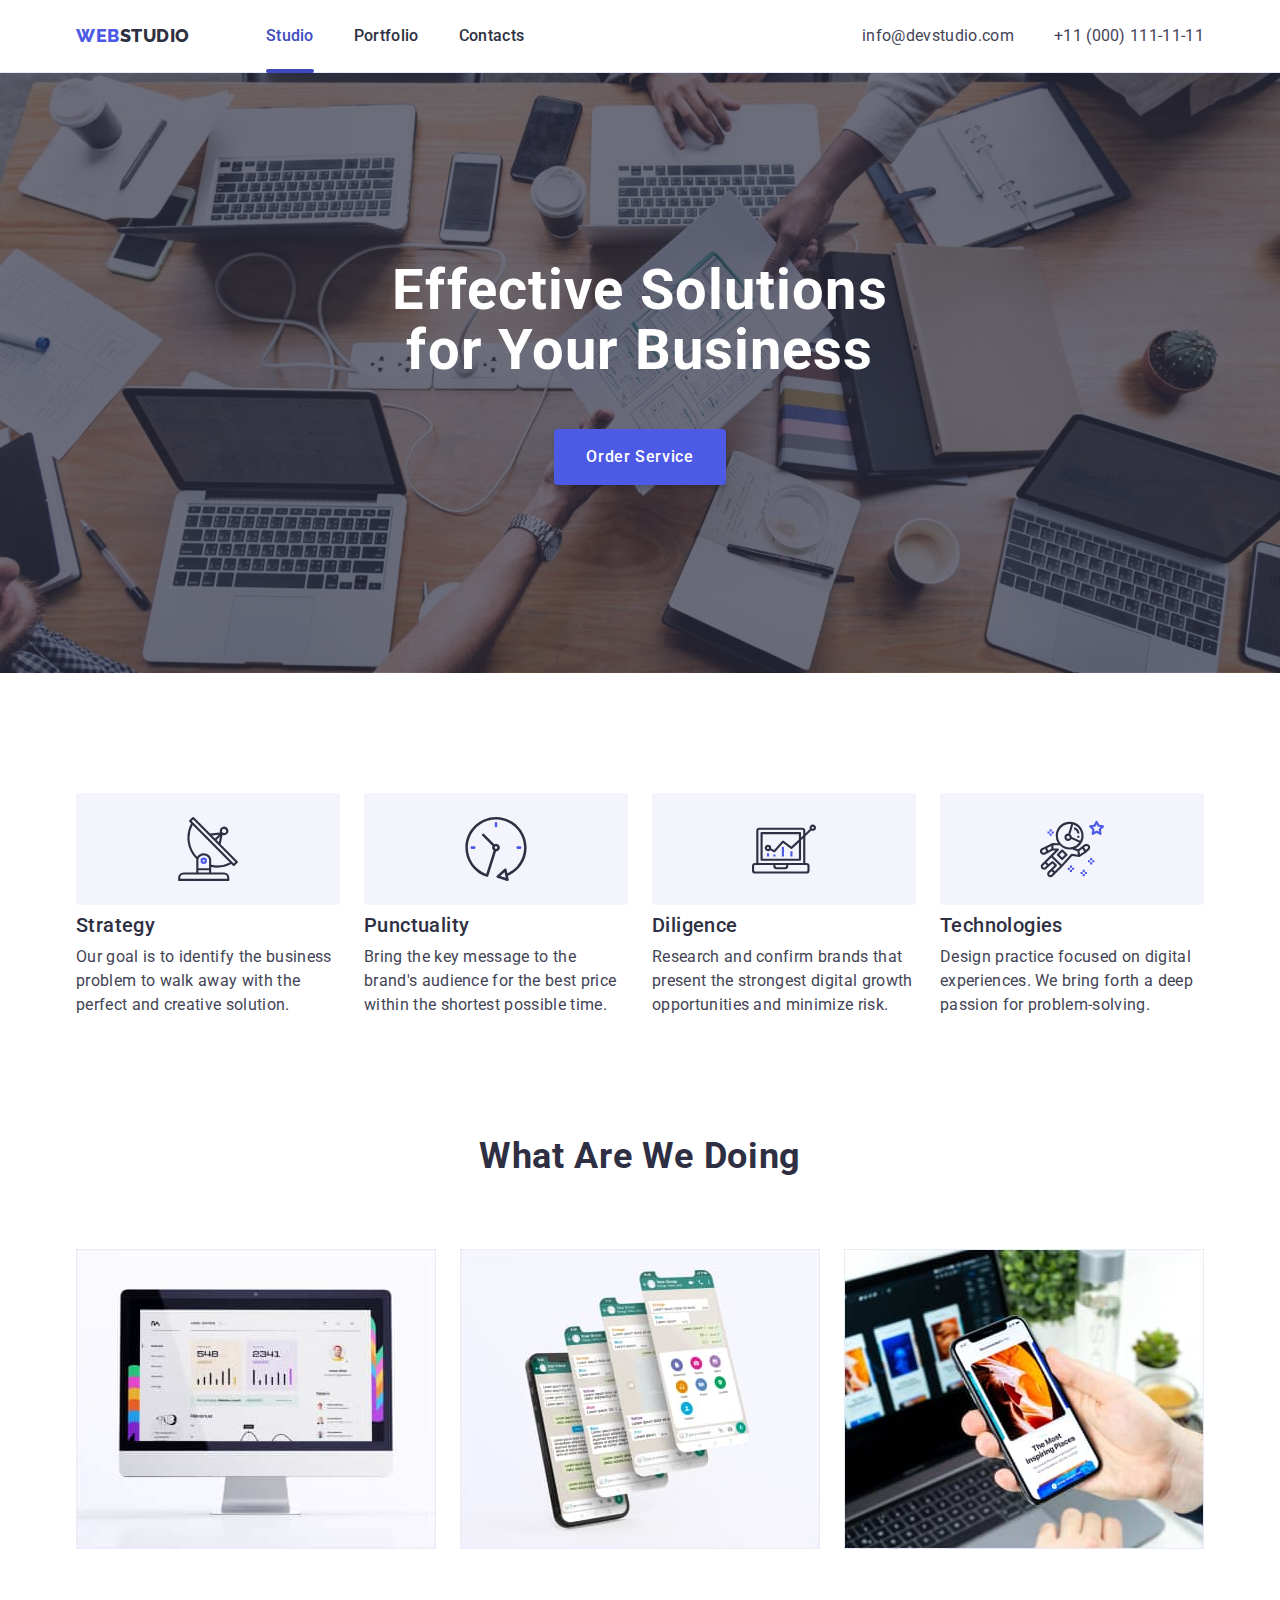
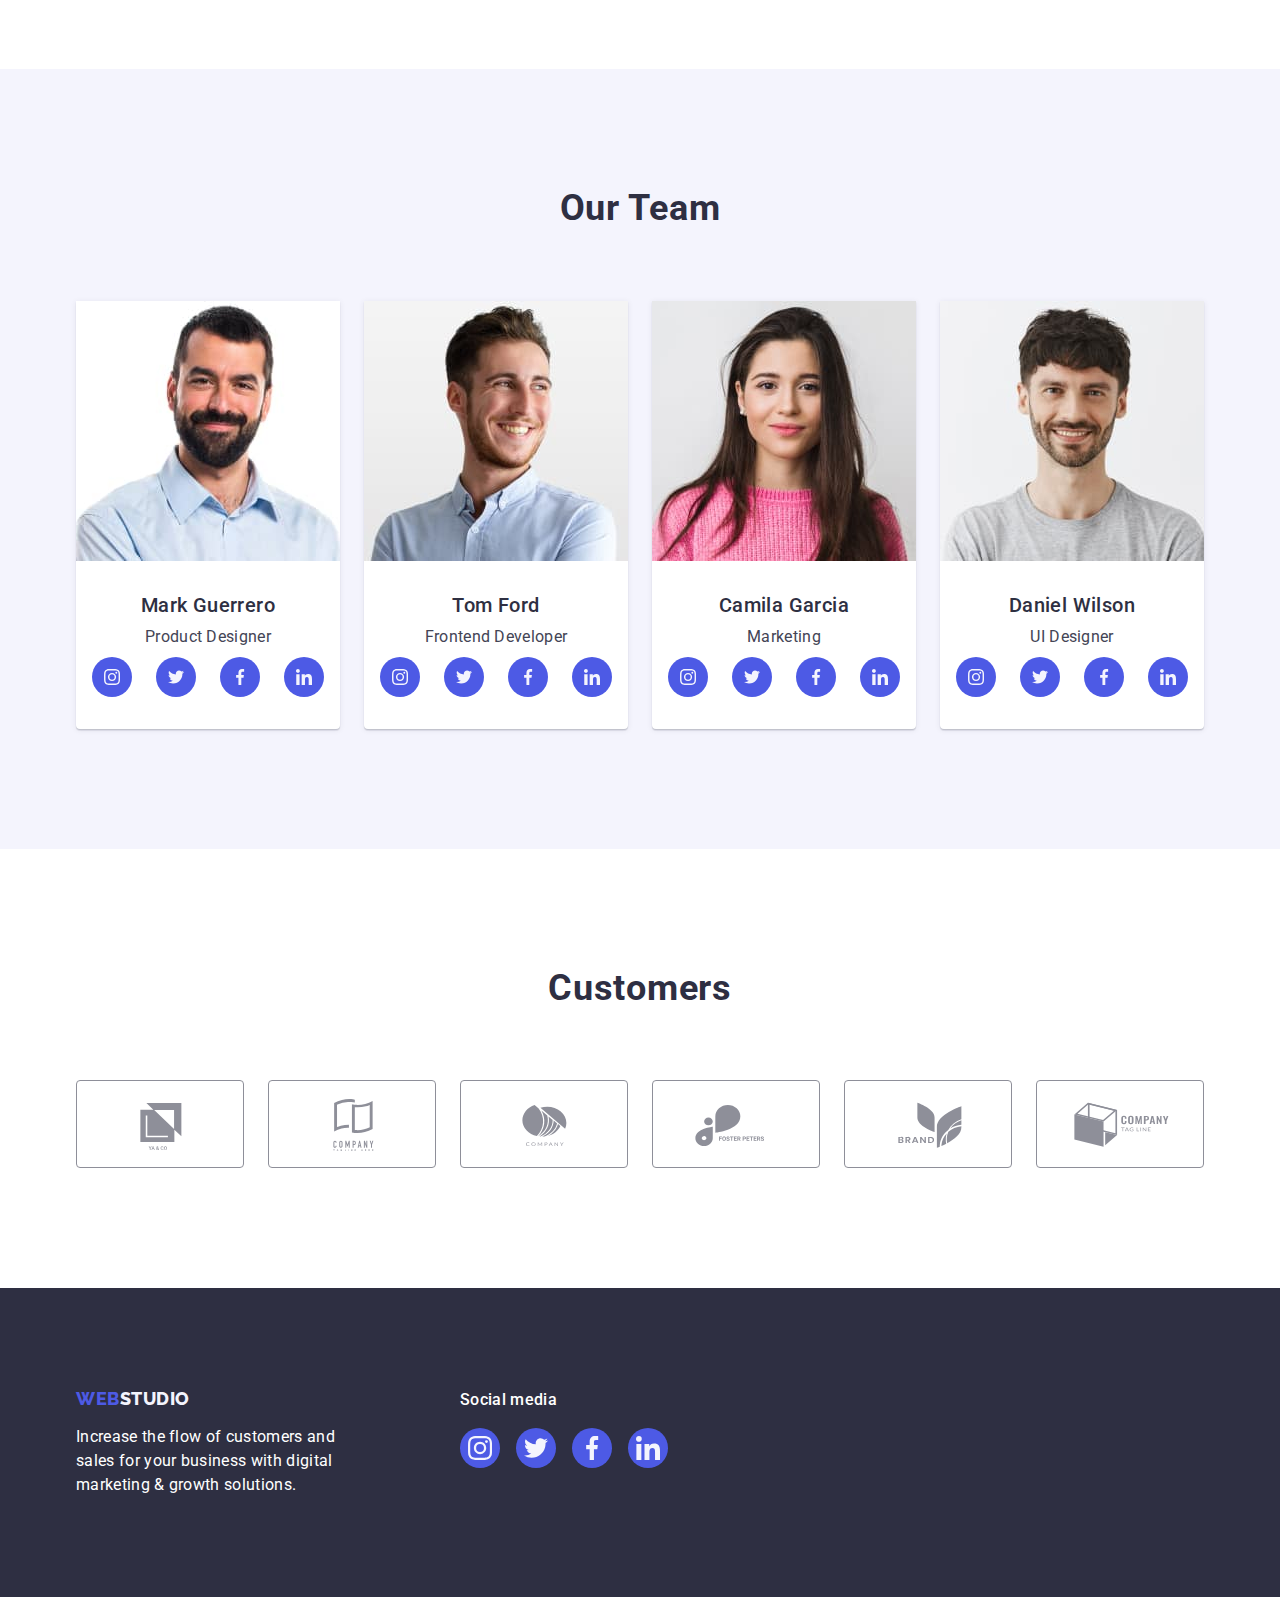
==== index.html @ 7c8e69a9 "Initial commit" ====
<!DOCTYPE html>
<html lang="en">
  <head>
    <meta charset="UTF-8" />
    <meta http-equiv="X-UA-Compatible" content="IE=edge" />
    <meta name="viewport" content="width=device-width, initial-scale=1.0" />
    <title>WebStudio</title>
    <link rel="preconnect" href="https://fonts.googleapis.com" />
    <link rel="preconnect" href="https://fonts.gstatic.com" crossorigin />
    <link
      href="https://fonts.googleapis.com/css2?family=Raleway:wght@800&family=Roboto:wght@400;500;700;900&display=swap"
      rel="stylesheet"
    />
    <link
      rel="stylesheet"
      href="https://cdn.jsdelivr.net/npm/modern-normalize@1.1.0/modern-normalize.min.css"
    />
    <link rel="stylesheet" href="./css/styles.css" />
  </head>

  <body>
    <!-- Header -->
    <header class="header">
      <div class="container">
        <nav class="header-nav">
          <a href="./index.html" class="logo link"
            >Web<span class="header-logo">Studio</span>
          </a>
          <ul class="nav-list list">
            <li class="nav-item">
              <a href="./index.html" class="nav-link link current">Studio</a>
            </li>
            <li class="nav-item">
              <a href="./portfolio.html" class="nav-link link">Portfolio</a>
            </li>
            <li class="nav-item">
              <a href="" class="nav-link link">Contacts</a>
            </li>
          </ul>
        </nav>
        <address class="address">
          <ul class="address-list list">
            <li class="address-item">
              <a href="mailto:info@devstudio.com" class="address-link link"
                >info@devstudio.com</a
              >
            </li>
            <li class="address-item">
              <a href="tel:+110001111111" class="address-link link"
                >+11 (000) 111-11-11</a
              >
            </li>
          </ul>
        </address>
      </div>
    </header>
    <!-- main content -->
    <main>
      <!-- Hero section -->
      <section class="hero">
        <div class="container">
          <h1 class="hero-title">Effective Solutions for Your Business</h1>
          <button type="button" class="hero-btn" data-modal-open>
            Order Service
          </button>
        </div>
      </section>

      <!-- What we provide section -->
      <section class="provide">
        <div class="container">
          <h2 class="visually-hidden">What we provide</h2>
          <ul class="provide-list list">
            <li class="provide-item">
              <div class="icon-box">
                <svg class="provide-icons" width="64" height="64">
                  <use href="./images/icon.svg#icon-antenna-1"></use>
                </svg>
              </div>
              <h3 class="secondary-titles">Strategy</h3>
              <p class="provide-text">
                Our goal is to identify the business problem to walk away with
                the perfect and creative solution.
              </p>
            </li>

            <li class="provide-item">
              <div class="icon-box">
                <svg class="provide-icon" width="64" height="64">
                  <use href="./images/icon.svg#icon-clock-1"></use>
                </svg>
              </div>
              <h3 class="secondary-titles">Punctuality</h3>
              <p class="provide-text">
                Bring the key message to the brand's audience for the best price
                within the shortest possible time.
              </p>
            </li>

            <li class="provide-item">
              <div class="icon-box">
                <svg class="provide-icons" width="64" height="64">
                  <use href="./images/icon.svg#icon-diagram-1"></use>
                </svg>
              </div>
              <h3 class="secondary-titles">Diligence</h3>
              <p class="provide-text">
                Research and confirm brands that present the strongest digital
                growth opportunities and minimize risk.
              </p>
            </li>

            <li class="provide-item">
              <div class="icon-box">
                <svg class="provide-icons" width="64" height="64">
                  <use href="./images/icon.svg#icon-astronaut-1"></use>
                </svg>
              </div>
              <h3 class="secondary-titles">Technologies</h3>
              <p class="provide-text">
                Design practice focused on digital experiences. We bring forth a
                deep passion for problem-solving.
              </p>
            </li>
          </ul>
        </div>
      </section>

      <!-- What are we doing section -->
      <section class="doing">
        <div class="container">
          <h2 class="main-titles">What are we doing</h2>
          <ul class="doing-list list">
            <li class="doing-item">
              <img src="./images/comp.jpg" alt="Computer example" width="360" />
            </li>
            <li class="doing-item">
              <img
                src="./images/modile1.jpg"
                alt="First mobile example"
                width="360"
              />
            </li>
            <li class="doing-item">
              <img
                src="./images/mobile2.jpg"
                alt="Second mobile example"
                width="360"
              />
            </li>
          </ul>
        </div>
      </section>
      <!-- Team list section -->
      <section class="team">
        <div class="container">
          <h2 class="main-titles">Our Team</h2>
          <ul class="team-list list">
            <li class="team-item">
              <img
                src="./images/worker1.jpg"
                alt="Portrait of Mark Guerrero"
                width="264"
                class="team-img"
              />
              <div class="item-box">
                <h3 class="secondary-titles">Mark Guerrero</h3>
                <p class="team-text">Product Designer</p>
                <ul class="social-list list">
                  <li class="social-item">
                    <a href="" class="social-link link">
                      <svg class="social-icons" width="16" height="16">
                        <use href="./images/icon.svg#icon-instagram-2"></use>
                      </svg>
                    </a>
                  </li>
                  <li class="social-item">
                    <a href="" class="social-link link">
                      <svg class="social-icons" width="16" height="16">
                        <use href="./images/icon.svg#icon-twitter-1"></use>
                      </svg>
                    </a>
                  </li>
                  <li class="social-item">
                    <a href="" class="social-link link">
                      <svg class="social-icons" width="16" height="16">
                        <use href="./images/icon.svg#icon-facebook-1"></use>
                      </svg>
                    </a>
                  </li>
                  <li class="social-item">
                    <a href="" class="social-link link">
                      <svg class="social-icons" width="16" height="16">
                        <use href="./images/icon.svg#icon-linkedin-1"></use>
                      </svg>
                    </a>
                  </li>
                </ul>
              </div>
            </li>
            <li class="team-item">
              <img
                src="./images/worker2.jpg"
                alt="Portrait of Tom Ford"
                width="264"
                class="team-img"
              />
              <div class="item-box">
                <h3 class="secondary-titles">Tom Ford</h3>
                <p class="team-text">Frontend Developer</p>
                <ul class="social-list list">
                  <li class="social-item">
                    <a href="" class="social-link">
                      <svg class="social-icons" width="16" height="16">
                        <use href="./images/icon.svg#icon-instagram-2"></use>
                      </svg>
                    </a>
                  </li>
                  <li class="social-item">
                    <a href="" class="social-link">
                      <svg class="social-icons" width="16" height="16">
                        <use href="./images/icon.svg#icon-twitter-1"></use>
                      </svg>
                    </a>
                  </li>
                  <li class="social-item">
                    <a href="" class="social-link">
                      <svg class="social-icons" width="16" height="16">
                        <use href="./images/icon.svg#icon-facebook-1"></use>
                      </svg>
                    </a>
                  </li>
                  <li class="social-item">
                    <a href="" class="social-link">
                      <svg class="social-icons" width="16" height="16">
                        <use href="./images/icon.svg#icon-linkedin-1"></use>
                      </svg>
                    </a>
                  </li>
                </ul>
              </div>
            </li>
            <li class="team-item">
              <img
                src="./images/worker3.jpg"
                alt="Portrait of Camila Garcia"
                width="264"
                class="team-img"
              />
              <div class="item-box">
                <h3 class="secondary-titles">Camila Garcia</h3>
                <p class="team-text">Marketing</p>
                <ul class="social-list list">
                  <li class="social-item">
                    <a href="" class="social-link">
                      <svg class="social-icons" width="16" height="16">
                        <use href="./images/icon.svg#icon-instagram-2"></use>
                      </svg>
                    </a>
                  </li>
                  <li class="social-item">
                    <a href="" class="social-link">
                      <svg class="social-icons" width="16" height="16">
                        <use href="./images/icon.svg#icon-twitter-1"></use>
                      </svg>
                    </a>
                  </li>
                  <li class="social-item">
                    <a href="" class="social-link">
                      <svg class="social-icons" width="16" height="16">
                        <use href="./images/icon.svg#icon-facebook-1"></use>
                      </svg>
                    </a>
                  </li>
                  <li class="social-item">
                    <a href="" class="social-link">
                      <svg class="social-icons" width="16" height="16">
                        <use href="./images/icon.svg#icon-linkedin-1"></use>
                      </svg>
                    </a>
                  </li>
                </ul>
              </div>
            </li>
            <li class="team-item">
              <img
                src="./images/worker4.jpg"
                alt="Portrait of Daniel Wilson"
                width="264"
                class="team-img"
              />
              <div class="item-box">
                <h3 class="secondary-titles">Daniel Wilson</h3>
                <p class="team-text">UI Designer</p>
                <ul class="social-list list">
                  <li class="social-item">
                    <a href="" class="social-link">
                      <svg class="social-icons" width="16" height="16">
                        <use href="./images/icon.svg#icon-instagram-2"></use>
                      </svg>
                    </a>
                  </li>
                  <li class="social-item">
                    <a href="" class="social-link">
                      <svg class="social-icons" width="16" height="16">
                        <use href="./images/icon.svg#icon-twitter-1"></use>
                      </svg>
                    </a>
                  </li>
                  <li class="social-item">
                    <a href="" class="social-link">
                      <svg class="social-icons" width="16" height="16">
                        <use href="./images/icon.svg#icon-facebook-1"></use>
                      </svg>
                    </a>
                  </li>
                  <li class="social-item">
                    <a href="" class="social-link">
                      <svg class="social-icons" width="16" height="16">
                        <use href="./images/icon.svg#icon-linkedin-1"></use>
                      </svg>
                    </a>
                  </li>
                </ul>
              </div>
            </li>
          </ul>
        </div>
      </section>
      <!-- Customers -->
      <section class="customers">
        <div class="container">
          <h2 class="main-titles">Customers</h2>
          <ul class="customers-list list">
            <li class="customers-item">
              <a href="" class="customers-link link">
                <svg class="customers-icons" width="104" height="56">
                  <use href="./images/icon.svg#icon-Logo"></use>
                </svg>
              </a>
            </li>
            <li class="customers-item">
              <a href="" class="customers-link link">
                <svg class="customers-icons" width="104" height="56">
                  <use href="./images/icon.svg#icon-Logo-1"></use>
                </svg>
              </a>
            </li>
            <li class="customers-item">
              <a href="" class="customers-link link">
                <svg class="customers-icons" width="104" height="56">
                  <use href="./images/icon.svg#icon-Logo-2"></use>
                </svg>
              </a>
            </li>
            <li class="customers-item">
              <a href="" class="customers-link link">
                <svg class="customers-icons" width="104" height="56">
                  <use href="./images/icon.svg#icon-Logo-3"></use>
                </svg>
              </a>
            </li>
            <li class="customers-item">
              <a href="" class="customers-link link">
                <svg class="customers-icons" width="104" height="56">
                  <use href="./images/icon.svg#icon-Logo-4"></use>
                </svg>
              </a>
            </li>
            <li class="customers-item">
              <a href="" class="customers-link link">
                <svg class="customers-icons" width="104" height="56">
                  <use href="./images/icon.svg#icon-Logo-5"></use>
                </svg>
              </a>
            </li>
          </ul>
        </div>
      </section>
    </main>
    <!-- footer -->
    <footer class="footer">
      <div class="container">
        <div class="footer-motto">
          <a href="./index.html" class="logo link"
            >Web<span class="footer-logo">Studio</span></a
          >
          <p class="footer-text">
            Increase the flow of customers and sales for your business with
            digital marketing & growth solutions.
          </p>
        </div>

        <div class="footer-socials">
          <p class="footer-text">Social media</p>
          <ul class="social-list list">
            <li class="social-item">
              <a href="" class="social-link link">
                <svg class="social-icons" width="24" height="24">
                  <use href="./images/icon.svg#icon-instagram-2"></use>
                </svg>
              </a>
            </li>
            <li class="social-item">
              <a href="" class="social-link link">
                <svg class="social-icons" width="24" height="24">
                  <use href="./images/icon.svg#icon-twitter-1"></use>
                </svg>
              </a>
            </li>
            <li class="social-item">
              <a href="" class="social-link link">
                <svg class="social-icons" width="24" height="24">
                  <use href="./images/icon.svg#icon-facebook-1"></use>
                </svg>
              </a>
            </li>
            <li class="social-item">
              <a href="" class="social-link link">
                <svg class="social-icons" width="24" height="24">
                  <use href="./images/icon.svg#icon-linkedin-1"></use>
                </svg>
              </a>
            </li>
          </ul>
        </div>
      </div>
    </footer>
    <div class="backdrop is-hidden" data-modal>
      <div class="modal">
        <button type="button" class="modal-btn" data-modal-close>
          <svg class="modal-icon" width="8" height="8">
            <use href="./images/icon.svg#icon-close-black"></use>
          </svg>
        </button>
      </div>
    </div>
    <script src="./js/modal.js"></script>
  </body>
</html>
---- css/styles.css ----
/* Main roots */
:root {
  --main-text-color: #434455;
  --secondary-text-color: #2e2f42;
  --acsent-color: #4d5ae5;
  --active-color: #404bbf;
  --main-background-color: #ffffff;
  --secondary-background-color: #f4f4fd;
  --acsent-background-color: #2e2f42;
  --customers-icon: #8e8f99;
  --succsess-color: #31d0aa;
}

/* BODY */
body {
  font-family: 'Roboto', sans-serif;
  color: var(--main-text-color);
  background-color: var(--main-background-color);
}

/* Unilities */
/*#region RegionName*/
.list {
  list-style-type: none;
}

.link {
  text-decoration: none;
}

h1,
h2,
h3,
h4,
h5,
h6,
p,
ul {
  margin: 0;
  padding: 0;
}

img {
  display: block;
}

.visually-hidden {
  position: absolute;
  width: 1px;
  height: 1px;
  margin: -1px;
  border: 0;
  padding: 0;

  white-space: nowrap;
  clip-path: inset(100%);
  clip: rect(0 0 0 0);
  overflow: hidden;
}
/*#endregion RegionName*/

/* Container */
.container {
  width: 1158px;
  padding-left: 15px;
  padding-right: 15px;
  margin-left: auto;
  margin-right: auto;
}

/* Social icons */

.social-list {
  display: flex;
  justify-content: center;
  gap: 24px;
}

.social-link {
  display: flex;
  justify-content: center;
  align-items: center;
  width: 40px;
  height: 40px;
  border-radius: 50%;
  transition: background-color 250ms cubic-bezier(0.4, 0, 0.2, 1);

  color: var(--secondary-background-color);
  background-color: var(--acsent-color);
}

.social-link:hover,
.social-link:focus {
  background-color: var(--active-color);
}

.social-icons {
  fill: currentColor;
}

/* Text styles */
/*#region RegionName*/
.secondary-titles {
  font-weight: 500;
  font-size: 20px;
  line-height: 1.2;
  letter-spacing: 0.02em;
  color: var(--secondary-text-color);
}
.main-titles {
  font-weight: 700;
  font-size: 36px;
  line-height: 1.11;
  text-align: center;
  letter-spacing: 0.02em;
  text-transform: capitalize;
  color: var(--secondary-text-color);
}
/*#endregion RegionName*/

/* Header */
/*#region RegionName*/

.header {
  border-bottom: 1px solid #e7e9fc;
  box-shadow: 0px 2px 1px rgba(46, 47, 66, 0.08),
    0px 1px 1px rgba(46, 47, 66, 0.16), 0px 1px 6px rgba(46, 47, 66, 0.08);
}

.logo {
  font-family: 'Raleway', sans-serif;
  font-weight: 800;
  font-size: 18px;
  line-height: 1.17;
  letter-spacing: 0.03em;
  text-transform: uppercase;
  color: var(--acsent-color);
}

.header-nav {
  display: flex;
  align-items: center;
}

.header .logo {
  margin-right: 76px;
  padding-bottom: 24px;
  padding-top: 24px;
}

.header-logo {
  color: var(--secondary-text-color);
}

.nav-list {
  display: flex;

  font-weight: 500;
  font-size: 16px;
  line-height: 1.5;
  letter-spacing: 0.02em;
  color: var(--secondary-text-color);
}

.nav-item {
  position: relative;
}

.nav-item:not(:last-child) {
  margin-right: 40px;
}

.nav-link {
  display: block;
  padding-top: 24px;
  padding-bottom: 24px;
  color: var(--secondary-text-color);

  transition: color 250ms cubic-bezier(0.4, 0, 0.2, 1);
}
.nav-link:hover,
.nav-link:focus {
  color: var(--active-color);
}

.current {
  color: var(--active-color);
}
.current.nav-link::after {
  position: absolute;
  display: inline-block;
  content: '';
  width: 100%;
  bottom: -1px;
  left: 0;

  border: 2px solid var(--active-color);
  border-radius: 2px;
}

.address {
  margin-left: auto;
  font-style: normal;
}

.address-item:not(:last-child) {
  margin-right: 40px;
}

.address-list {
  display: flex;

  font-weight: 400;
  font-size: 16px;
  line-height: 1.5;
  letter-spacing: 0.02em;
  font-style: normal;
}
.address-link {
  display: block;
  padding-top: 24px;
  padding-bottom: 24px;
  color: var(--main-text-color);

  transition: color 250ms cubic-bezier(0.4, 0, 0.2, 1);
}

.address-link:hover,
.address-link:focus {
  color: var(--active-color);
}

.header .container {
  display: flex;
  align-items: center;
}
/*#endregion RegionName*/

/* Footer */
/*#region RegionName*/
.footer {
  background-color: var(--acsent-background-color);
  padding-top: 100px;
  padding-bottom: 100px;
}

.footer .container {
  display: flex;
  gap: 120px;
  align-items: baseline;
}

.footer .logo {
  display: inline-block;
  margin-bottom: 16px;
}

.footer-logo {
  color: var(--secondary-background-color);
}

.footer-text {
  max-width: 264px;

  color: var(--main-background-color);

  font-style: normal;
  font-weight: 400;
  font-size: 16px;
  line-height: 24px;
  letter-spacing: 0.02em;
}

.footer-socials .footer-text {
  font-weight: 500;
  margin-bottom: 16px;
}

.footer-socials .social-list {
  gap: 16px;
}

.footer-socials .social-icons {
  width: 24px;
  height: 24px;
}
.footer .social-link {
  background-color: var(--acsent-color);
}

.footer .social-link:hover {
  background-color: #31d0aa;
}
.footer .social-link:focus {
  background-color: #31d0aa;
}

/*#endregion RegionName*/

/* Hero section */
/*#region RegionName*/
.hero {
  padding-top: 188px;
  padding-bottom: 188px;
  margin-left: auto;
  margin-right: auto;
  background-image: linear-gradient(
      rgba(46, 47, 66, 0.7),
      rgba(46, 47, 66, 0.7)
    ),
    url(../images/people-office.jpg);
  max-width: 1440px;
  background-position: center;
  background-repeat: no-repeat;
  background-size: cover;

  text-align: center;
}

.hero-title {
  margin-bottom: 48px;
  margin-left: auto;
  margin-right: auto;
  max-width: 496px;

  font-weight: 700;
  font-size: 56px;
  line-height: 1.07;
  letter-spacing: 0.02em;
  text-align: center;
  color: var(--main-background-color);
}
.hero-btn {
  display: block;
  margin-left: auto;
  margin-right: auto;
  padding: 16px 32px;
  min-width: 169px;
  height: 56px;
  border: none;
  box-shadow: 0px 4px 4px rgba(0, 0, 0, 0.15);
  border-radius: 4px;
  cursor: pointer;
  transition: background-color 250ms cubic-bezier(0.4, 0, 0.2, 1);

  font-family: 'Roboto', sans-serif;
  font-weight: 500;
  font-size: 16px;
  line-height: 1.5;
  letter-spacing: 0.04em;

  color: var(--main-background-color);
  background-color: var(--acsent-color);
}
.hero-btn:hover,
.hero-btn:focus {
  background-color: var(--active-color);
}
/*#endregion RegionName*/

/* What we provide section */
/*#region RegionName*/
.provide-text {
  font-size: 16px;
  line-height: 1.5;
  letter-spacing: 0.02em;
}

.icon-box {
  display: flex;
  align-items: center;
  justify-content: center;
  background-color: #f4f4fd;
  border-radius: 4px;
  width: 264px;
  height: 112px;
  margin-bottom: 8px;
  /* padding: 24px 100px; */
}

.provide-icons {
  display: block;
}

.provide {
  padding-top: 120px;
  padding-bottom: 120px;
}

.provide-list {
  display: flex;
  flex-wrap: wrap;
  gap: 24px;
}

.provide-item {
  flex-basis: calc((100% - 72px) / 4);
  padding: 0;
}

.provide-item .secondary-titles {
  margin-bottom: 8px;
}
/*#endregion RegionName*/

/* What are we doing section */
/*#region RegionName*/
.doing {
  padding-bottom: 120px;
}

.doing .main-titles {
  margin-bottom: 72px;
}

.doing-list {
  display: flex;
}
.doing-item:not(:last-child) {
  margin-right: 24px;
}
/*#endregion RegionName*/

/* Team list section */
/*#region RegionName*/
.team {
  background-color: var(--secondary-background-color);
  text-align: center;
}

.team {
  padding-top: 120px;
  padding-bottom: 120px;
}

.team .main-titles {
  margin-bottom: 72px;
}

.team-list {
  display: flex;
  flex-wrap: wrap;
  gap: 24px;
}

.team-item {
  background-color: var(--main-background-color);
  flex-basis: calc((100% - 72px) / 4);
  box-shadow: 0px 1px 6px rgba(46, 47, 66, 0.08),
    0px 1px 1px rgba(46, 47, 66, 0.16), 0px 2px 1px rgba(46, 47, 66, 0.08);
  border-radius: 0px 0px 4px 4px;
}
.team-img {
  display: block;
}
.team-item .secondary-titles {
  margin-bottom: 8px;
}
.team-text {
  line-height: 1.5;
  letter-spacing: 0.02em;
  margin-bottom: 8px;
}

.item-box {
  padding: 32px 0;
}

/*#endregion RegionName*/

/* Customers */
/*#region RegionName*/

.customers-list {
  display: flex;
  gap: 24px;
}

.customers {
  padding-top: 120px;
  padding-bottom: 120px;
}

.customers .main-titles {
  margin-bottom: 72px;
  line-height: 1.1;
}

.customers-item {
  width: 168px;
  height: 88px;
}

.customers-link {
  display: flex;
  align-items: center;
  justify-content: center;
  width: 100%;
  height: 100%;
  border: 1px solid var(--customers-icon);
  border-radius: 4px;
  transition: color 250ms cubic-bezier(0.4, 0, 0.2, 1),
    border-color 250ms cubic-bezier(0.4, 0, 0.2, 1);

  color: var(--customers-icon);
}

.customers-icons {
  fill: currentColor;
}

.customers-link:hover,
.customers-link:focus {
  color: var(--active-color);
  border-color: var(--active-color);
}

/*#endregion RegionName*/

/* Portfolio page */
/*#region RegionName*/

/* Products section */

.products {
  padding-top: 96px;
  padding-bottom: 120px;
}

/* Filter buttons*/
/*#region RegionName*/
.filter-list {
  display: flex;
  margin-bottom: 72px;
  flex-wrap: wrap;
  gap: 24px;
  justify-content: center;
}

.products-box .secondary-titles {
  margin-bottom: 8px;
}

.filter-btn {
  flex-basis: calc((100% - 96px) / 5);
  padding: 12px 24px;
  border: 1px solid #e7e9fc;
  border-radius: 4px;
  transition: color 250ms cubic-bezier(0.4, 0, 0.2, 1),
    background-color 250ms cubic-bezier(0.4, 0, 0.2, 1),
    border 250ms cubic-bezier(0.4, 0, 0.2, 1),
    box-shadow 250ms cubic-bezier(0.4, 0, 0.2, 1);

  color: var(--acsent-color);
  background-color: var(--secondary-background-color);

  font-family: 'Roboto', sans-serif;
  font-weight: 500;
  font-size: 16px;
  line-height: 1.5;
  letter-spacing: 0.04em;
  cursor: pointer;
}
.filter-btn:hover,
.filter-btn:focus {
  border: 1px solid transparent;
  color: var(--main-background-color);
  background-color: var(--active-color);
  box-shadow: 0px 3px 1px rgba(0, 0, 0, 0.1), 0px 2px 1px rgba(0, 0, 0, 0.08),
    0px 2px 2px rgba(0, 0, 0, 0.12);
}
/*#endregion RegionName*/

/* Products */
/*#region RegionName*/
.products-list {
  display: flex;
  flex-wrap: wrap;
  gap: 48px 24px;
}

.products-item {
  width: calc((100% - 48px) / 3);
}

.products-item:hover .overlay {
  transform: translateY(0);
}

.products-link {
  display: block;
  transition: box-shadow 250ms cubic-bezier(0.4, 0, 0.2, 1);
}

.products-link:hover,
.products-link:focus {
  box-shadow: 0px 1px 6px rgba(46, 47, 66, 0.08),
    0px 1px 1px rgba(46, 47, 66, 0.16), 0px 2px 1px rgba(46, 47, 66, 0.08);
}

.img-thumb {
  position: relative;
  overflow: hidden;
}

.products-img {
  display: block;
}

.products-box {
  padding: 32px 16px;
  border: 1px solid #e7e9fc;
  border-top: none;
}

.prducts-text {
  font-size: 16px;
  line-height: 1.5;
  letter-spacing: 0.02em;
  color: var(--main-text-color);
}
/*#endregion RegionName*/
/*#endregion RegionName*/

/* Products overlay */
.overlay {
  position: absolute;
  top: 0;
  left: 0;
  width: 100%;
  height: 100%;
  padding-top: 40px;
  padding-left: 32px;
  padding-right: 32px;

  transform: translateY(100%);
  transition: transform 250ms cubic-bezier(0.4, 0, 0.2, 1);

  background-color: var(--acsent-color);
}

.overlay-text {
  font-style: normal;
  font-weight: 400;
  font-size: 16px;
  line-height: 1.5;
  letter-spacing: 0.02em;

  color: var(--secondary-background-color);
}

/* Modal wd */

.backdrop {
  position: fixed;
  top: 0;
  left: 0;
  width: 100%;
  height: 100%;
  padding-top: 88px;

  transition: visibility 250ms cubic-bezier(0.4, 0, 0.2, 1),
    opacity 250ms cubic-bezier(0.4, 0, 0.2, 1);

  background: rgba(46, 47, 66, 0.4);
}

.modal {
  width: 408px;
  height: 576px;
  padding: 24px;
  margin: 0 auto;

  background-color: #fcfcfc;
  box-shadow: 0px 1px 1px rgba(0, 0, 0, 0.14), 0px 1px 3px rgba(0, 0, 0, 0.12),
    0px 2px 1px rgba(0, 0, 0, 0.2);
  border-radius: 4px;
}

.modal-btn {
  display: flex;
  justify-content: center;
  align-items: center;
  width: 24px;
  height: 24px;
  margin-left: auto;

  transition: background-color 250ms cubic-bezier(0.4, 0, 0.2, 1),
    color 250ms cubic-bezier(0.4, 0, 0.2, 1);

  background: #e7e9fc;
  color: var(--secondary-text-color);
  border: 1px solid rgba(0, 0, 0, 0.1);
  border-radius: 50%;
  cursor: pointer;
}

.modal-icon {
  fill: currentColor;
}

.modal-btn:hover,
.modal-btn:focus {
  color: var(--main-background-color);
  background-color: var(--active-color);
}

.is-hidden {
  pointer-events: none;
  visibility: hidden;
  opacity: 0;
}
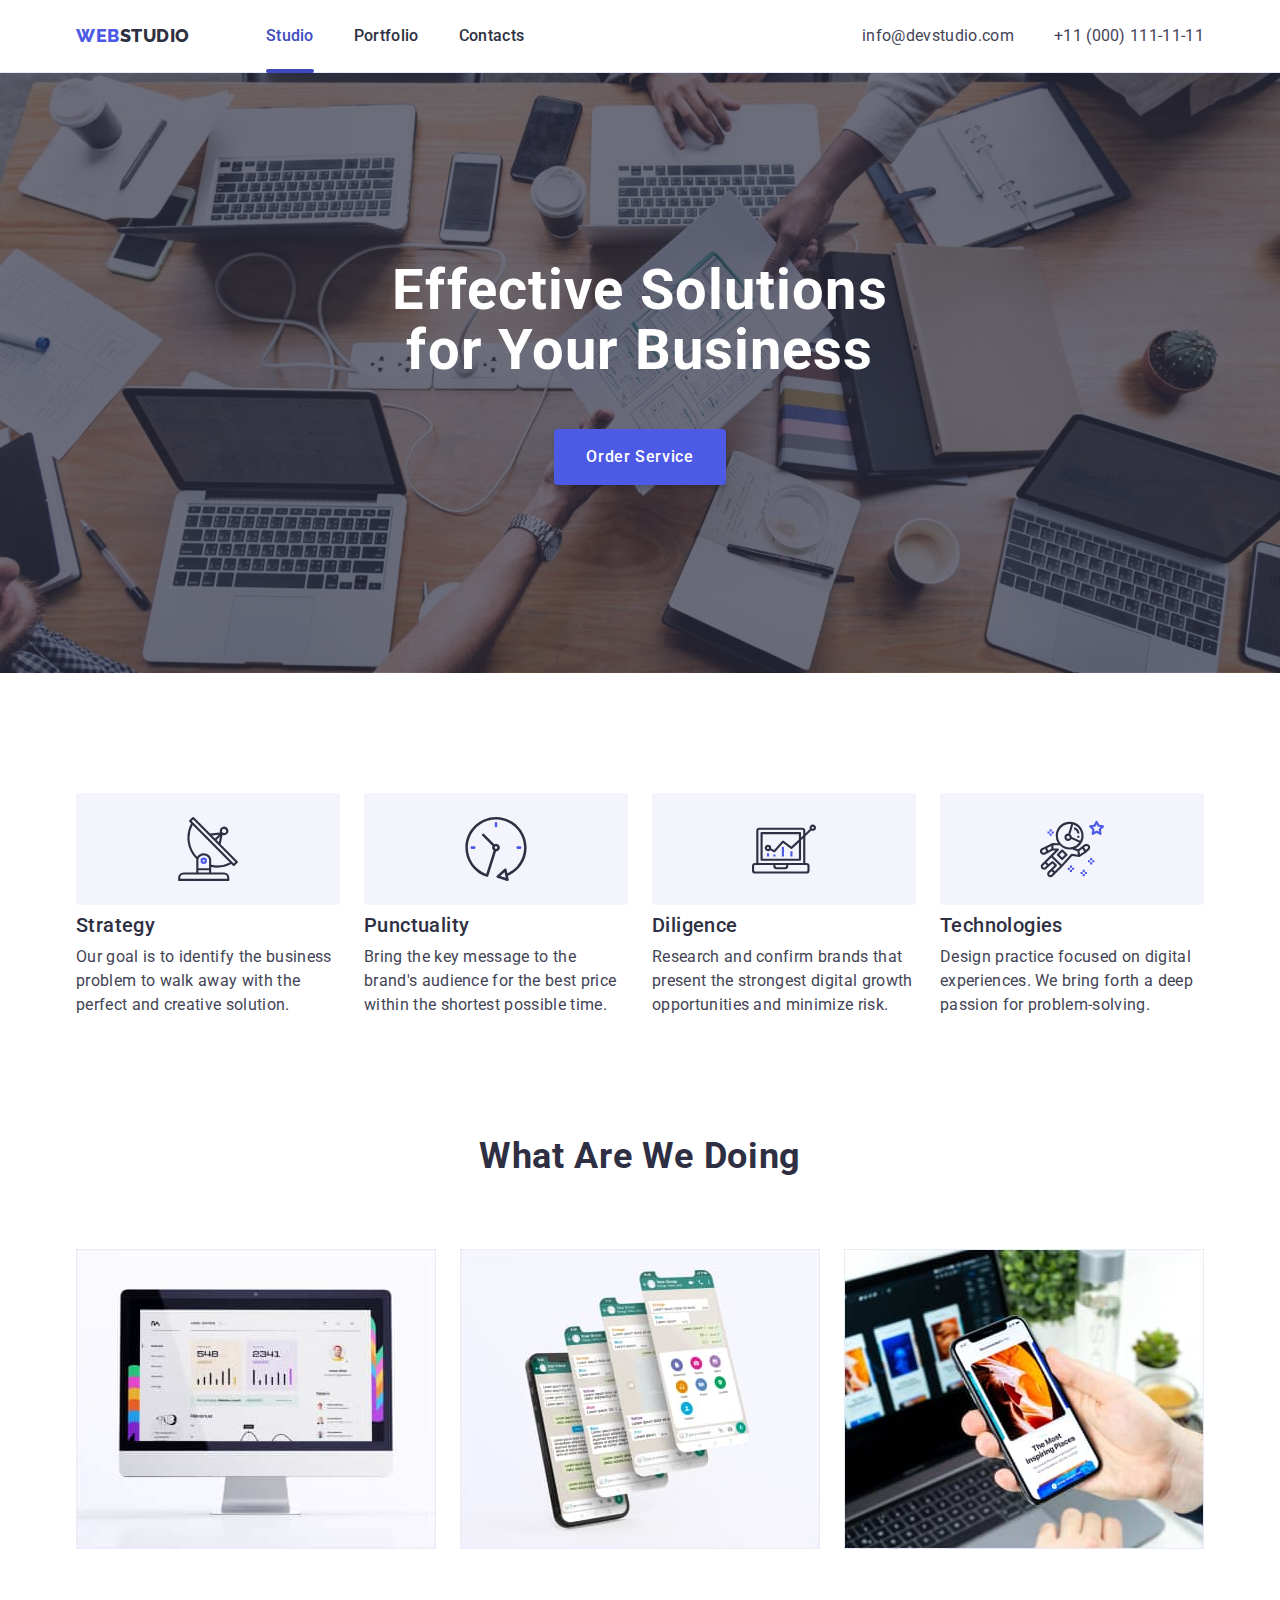
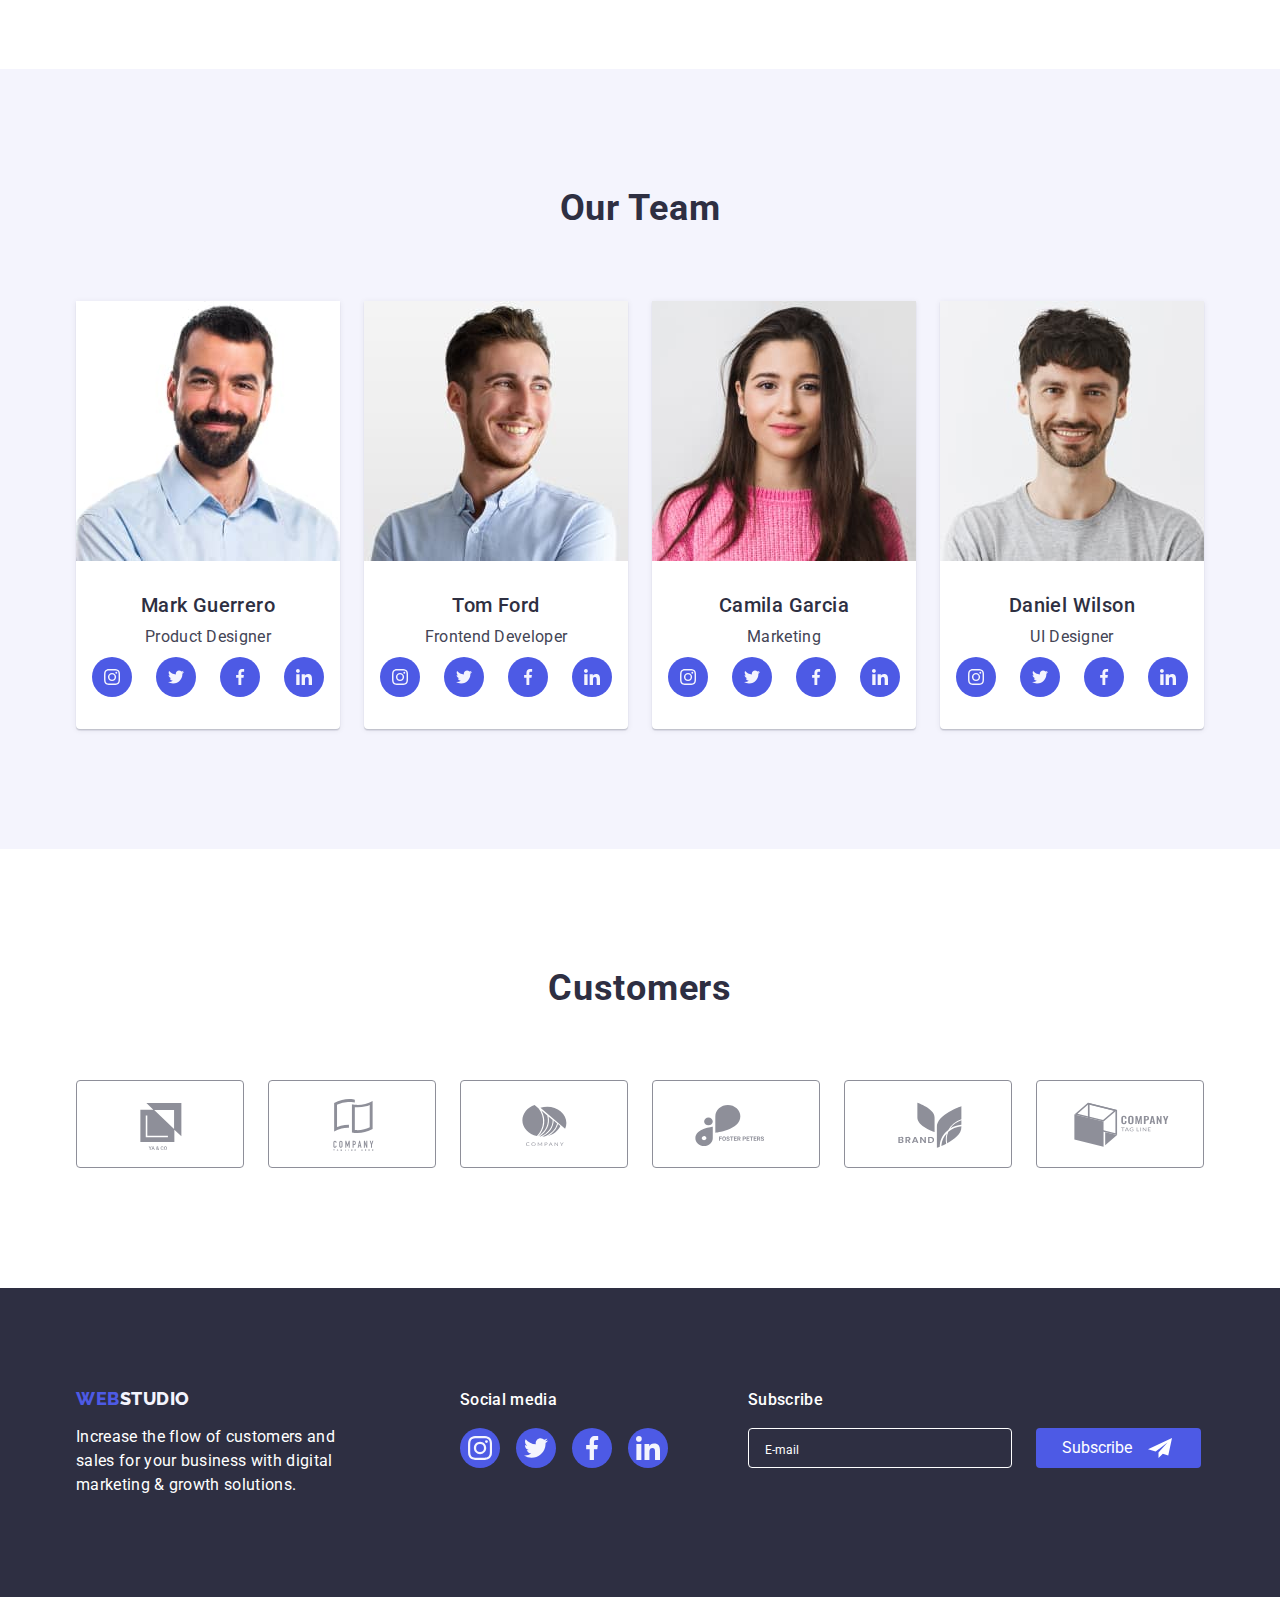
==== commit 06dbb65c: "--6hw" ====
--- a/index.html
+++ b/index.html
@@ -424,8 +424,26 @@
             </li>
           </ul>
         </div>
+        <form class="footer-form">
+          <label class="footer-option">
+            <b class="form-text">Subscribe</b>
+            <input
+              type="email"
+              name="mail"
+              class="footer-input"
+              placeholder="E-mail"
+            />
+          </label>
+          <button type="submit" class="submit-btn">
+            Subscribe
+            <svg width="24" height="24" class="submit-icon">
+              <use href="./images/icon.svg#icon-Frame-3"></use>
+            </svg>
+          </button>
+        </form>
       </div>
     </footer>
+    <!-- Main modal -->
     <div class="backdrop is-hidden" data-modal>
       <div class="modal">
         <button type="button" class="modal-btn" data-modal-close>
@@ -433,6 +451,74 @@
             <use href="./images/icon.svg#icon-close-black"></use>
           </svg>
         </button>
+        <h2 class="modal-title">
+          Leave your contacts and we will call you back
+        </h2>
+        <form class="modal-form">
+          <label class="modal-item">
+            <span class="modal-lable">Name</span>
+            <div class="input-cover">
+              <input
+                type="text"
+                name="name"
+                class="modal-input"
+                autocomplete="off"
+              />
+              <svg width="16" height="24" class="form-icon">
+                <use href="./images/icon.svg#icon-person"></use>
+              </svg>
+            </div>
+          </label>
+          <label class="modal-item">
+            <span class="modal-lable">Phone</span>
+            <div class="input-cover">
+              <input
+                type="tel"
+                name="phone"
+                class="modal-input"
+                autocomplete="off"
+              />
+              <svg width="16" height="24" class="form-icon">
+                <use href="./images/icon.svg#icon-phone"></use>
+              </svg>
+            </div>
+          </label>
+          <label class="modal-item">
+            <span class="modal-lable">Email</span>
+            <div class="input-cover">
+              <input type="email" name="mail" class="modal-input" />
+              <svg width="16" height="24" class="form-icon">
+                <use href="./images/icon.svg#icon-email"></use>
+              </svg>
+            </div>
+          </label>
+          <label class="modal-item">
+            <span class="modal-lable">Comment</span>
+            <textarea
+              name="comment"
+              rows="10"
+              class="modal-area"
+              placeholder="Text input"
+            ></textarea>
+          </label>
+          <label class="privacy-lable">
+            <input
+              type="checkbox"
+              name="agreed"
+              class="form-chek visually-hidden"
+            />
+            <svg class="chek-icon" width="16" height="16">
+              <use href="./images/icon.svg#icon-Property"></use>
+            </svg>
+            <div class="chek-cont">
+              <span class="modal-lable"
+                >I accept the terms and conditions of the</span
+              >
+              <a href="" class="privacy-link">Privacy Policy</a>
+            </div>
+          </label>
+          <button type="submit" class="send-btn">Send</button>
+        </form>
       </div>
     </div>
     <script src="./js/modal.js"></script>
--- a/css/styles.css
+++ b/css/styles.css
@@ -246,7 +246,6 @@
 
 .footer .container {
   display: flex;
-  gap: 120px;
   align-items: baseline;
 }
 
@@ -271,6 +270,10 @@
   letter-spacing: 0.02em;
 }
 
+.footer-socials {
+  margin-left: 120px;
+}
+
 .footer-socials .footer-text {
   font-weight: 500;
   margin-bottom: 16px;
@@ -293,6 +296,78 @@
 }
 .footer .social-link:focus {
   background-color: #31d0aa;
+}
+
+.footer-form {
+  display: flex;
+  margin-left: 80px;
+}
+
+.footer-option {
+  display: flex;
+  flex-direction: column;
+}
+
+.form-text {
+  margin-bottom: 16px;
+
+  font-family: 'Roboto';
+  font-style: normal;
+  font-weight: 500;
+  font-size: 16px;
+  line-height: 1.5;
+  letter-spacing: 0.02em;
+  color: var(--main-background-color);
+}
+
+.footer-input {
+  width: 264px;
+  height: 40px;
+  padding-left: 16px;
+
+  border: 1px solid var(--main-background-color);
+  border-radius: 4px;
+
+  color: var(--main-background-color);
+  background-color: var(--acsent-background-color);
+}
+.footer-input:focus-visible {
+  outline: none;
+}
+
+.footer-input::placeholder {
+  font-family: 'Roboto';
+  font-style: normal;
+  font-weight: 400;
+  font-size: 12px;
+  line-height: 2;
+  color: var(--main-background-color);
+}
+
+.submit-btn {
+  display: flex;
+  width: 165px;
+  height: 40px;
+  margin-left: 24px;
+  margin-top: auto;
+  border-radius: 4px;
+  padding: 8px 24px;
+  align-items: center;
+
+  cursor: pointer;
+  color: var(--main-background-color);
+  border-color: transparent;
+  background-color: var(--acsent-color);
+  transition: background-color 250ms cubic-bezier(0.4, 0, 0.2, 1);
+}
+
+.submit-btn:hover,
+.submit-btn:focus {
+  background-color: var(--active-color);
+}
+
+.submit-icon {
+  margin-left: 16px;
 }
 
 /*#endregion RegionName*/
@@ -710,3 +785,166 @@
   visibility: hidden;
   opacity: 0;
 }
+
+.modal-title {
+  margin-top: 24px;
+  margin-bottom: 16px;
+
+  font-style: normal;
+  font-weight: 500;
+  font-size: 16px;
+  line-height: 1.5;
+  text-align: center;
+  letter-spacing: 0.02em;
+
+  color: var(--secondary-text-color);
+}
+.modal-form {
+}
+
+.modal-item {
+  display: flex;
+  flex-direction: column;
+  margin-bottom: 8px;
+}
+
+.input-cover {
+  position: relative;
+}
+
+.modal-lable {
+  margin-bottom: 4px;
+
+  font-style: normal;
+  font-weight: 400;
+  font-size: 12px;
+  line-height: 1.16;
+  letter-spacing: 0.04em;
+  color: var(--customers-icon);
+}
+
+.modal-input {
+  height: 40px;
+  width: 100%;
+  padding-left: 38px;
+
+  border: 1px solid rgba(46, 47, 66, 0.2);
+  border-radius: 4px;
+
+  transition: border-color 250ms cubic-bezier(0.4, 0, 0.2, 1),
+    fill 250ms cubic-bezier(0.4, 0, 0.2, 1);
+}
+
+.modal-input:focus {
+  border-color: var(--acsent-color);
+}
+
+.modal-input:focus + .form-icon {
+  fill: var(--acsent-color);
+}
+
+.modal-input:focus-visible {
+  outline: none;
+}
+
+.modal-area {
+  padding-top: 8px;
+  padding-left: 16px;
+  max-height: 120px;
+  resize: none;
+
+  border: 1px solid rgba(46, 47, 66, 0.2);
+  border-radius: 4px;
+
+  transition: border-color 250ms cubic-bezier(0.4, 0, 0.2, 1);
+}
+
+.modal-area:focus {
+  border-color: var(--acsent-color);
+}
+
+.modal-area:focus-visible {
+  outline: none;
+}
+
+.modal-area::placeholder {
+  font-style: normal;
+  font-weight: 400;
+  font-size: 12px;
+  line-height: 1.16;
+  opacity: 1;
+
+  letter-spacing: 0.04em;
+}
+
+.privacy-link {
+  font-style: normal;
+  font-weight: 400;
+  font-size: 12px;
+  line-height: 1.33;
+  letter-spacing: 0.04em;
+  color: var(--acsent-color);
+}
+
+.form-icon {
+  position: absolute;
+  top: 50%;
+  left: 16px;
+  transform: translateY(-50%);
+}
+
+.privacy-lable {
+  display: flex;
+
+  align-items: center;
+  margin-bottom: 24px;
+}
+
+.send-btn {
+  display: block;
+  margin: 0 auto;
+  width: 169px;
+  height: 56px;
+
+  font-style: normal;
+  font-weight: 500;
+  font-size: 16px;
+  line-height: 1.5;
+  letter-spacing: 0.04em;
+  color: var(--main-background-color);
+
+  border-color: transparent;
+  box-shadow: 0px 4px 4px rgba(0, 0, 0, 0.15);
+  border-radius: 4px;
+  background-color: var(--acsent-color);
+  cursor: pointer;
+
+  transition: background-color 250ms cubic-bezier(0.4, 0, 0.2, 1);
+}
+
+.send-btn:hover,
+.send-btn:focus {
+  background-color: var(--active-color);
+}
+
+.chek-cont {
+  margin-left: 8px;
+}
+
+.form-chek:checked + .chek-icon {
+  fill: var(--acsent-color);
+  border-color: transparent;
+  background-color: var(--acsent-color);
+}
+
+.chek-icon {
+  width: 16px;
+  height: 16px;
+  border: 1px solid var(--acsent-background-color);
+  border-radius: 2px;
+  fill: #fcfcfc;
+
+  transition: background-color 250ms cubic-bezier(0.4, 0, 0.2, 1),
+    fill 250ms cubic-bezier(0.4, 0, 0.2, 1),
+    border-color 250ms cubic-bezier(0.4, 0, 0.2, 1);
+}
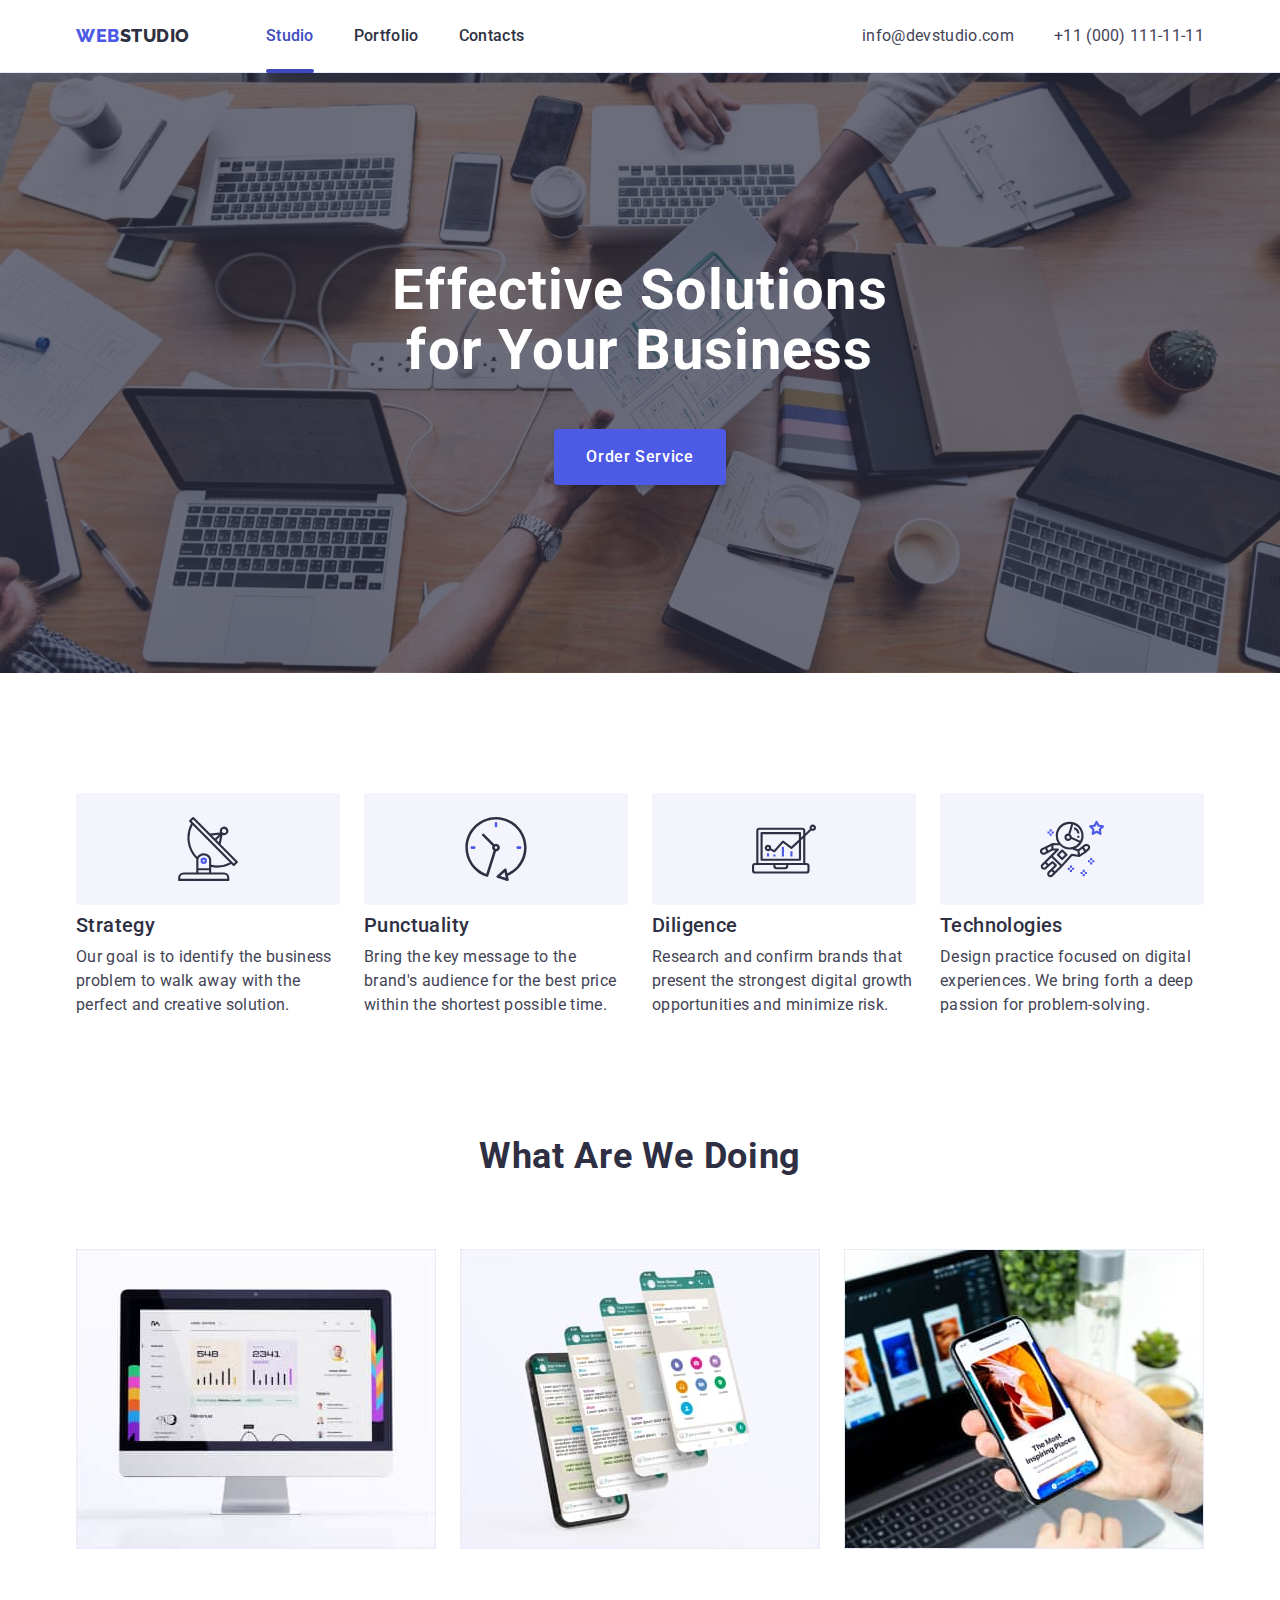
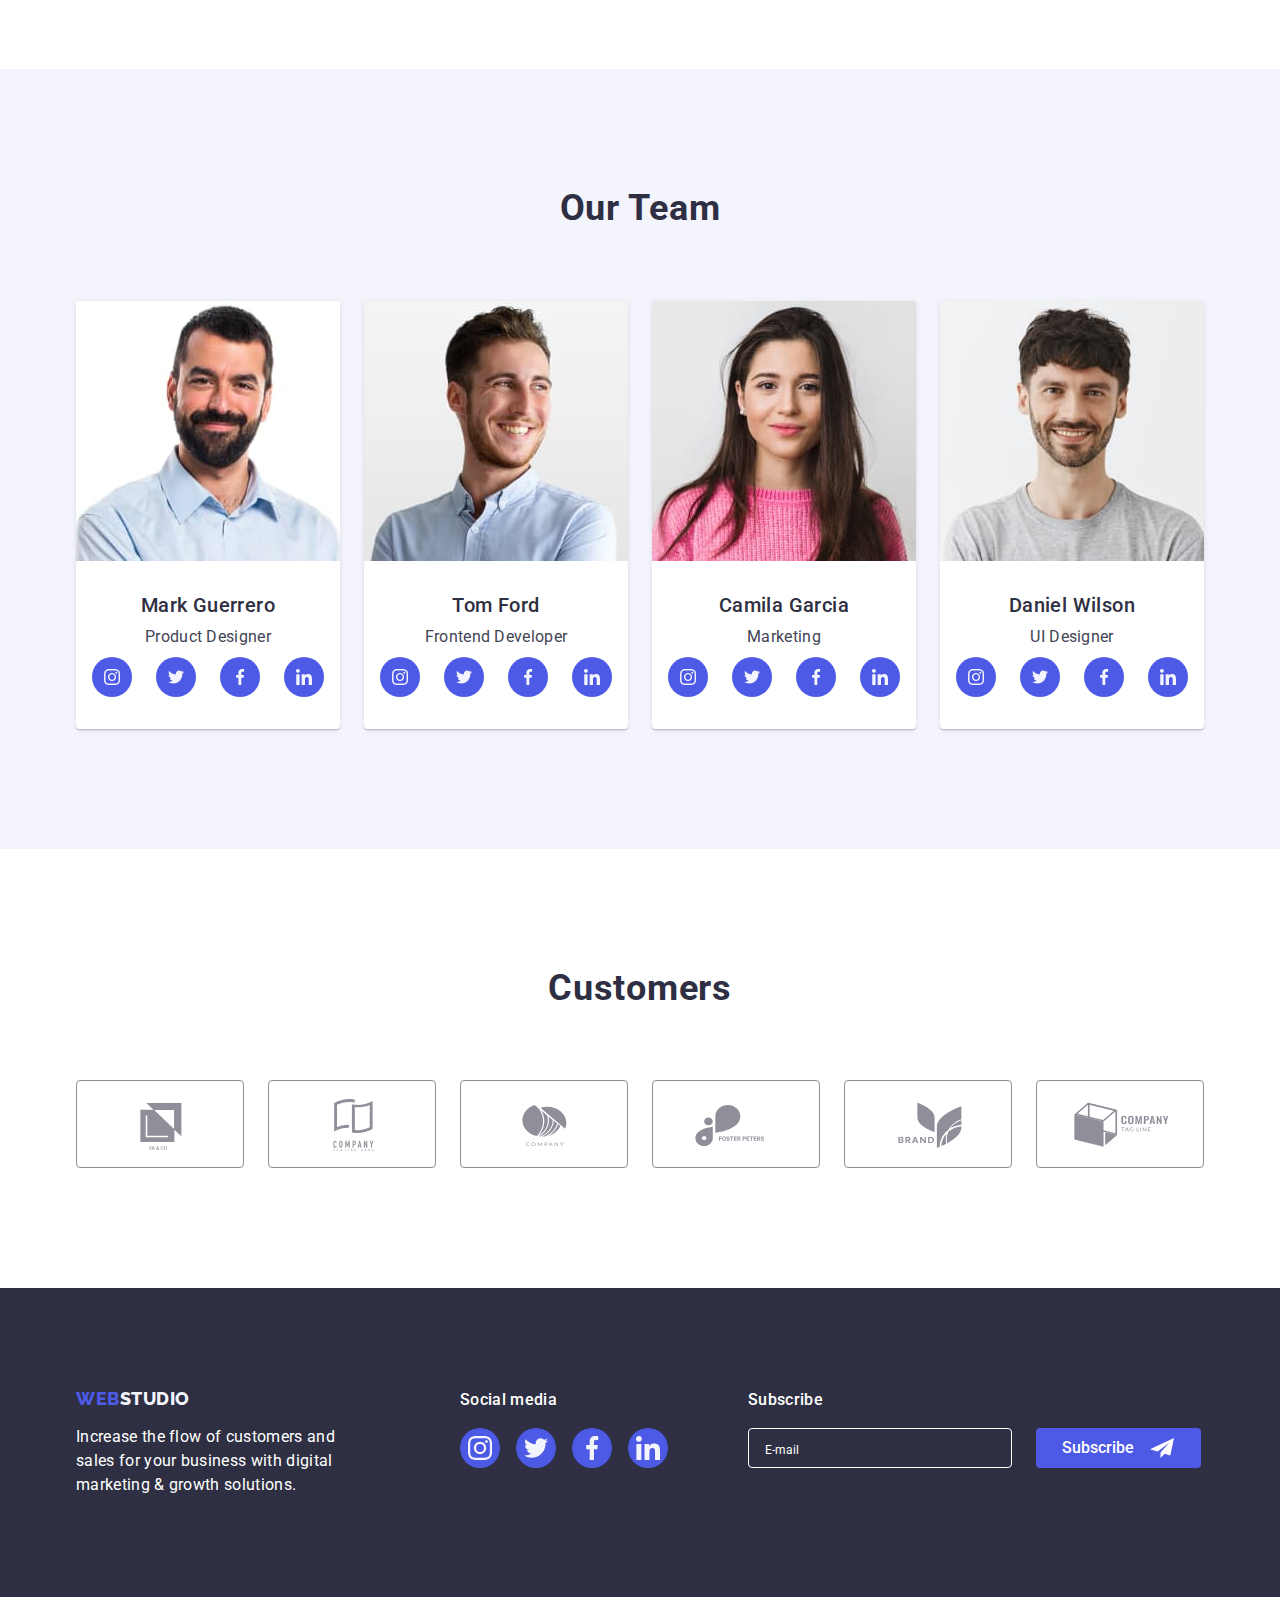
==== commit 5b7409cc: "Last cor" ====
--- a/index.html
+++ b/index.html
@@ -424,23 +424,23 @@
             </li>
           </ul>
         </div>
-        <form class="footer-form">
-          <label class="footer-option">
-            <b class="form-text">Subscribe</b>
+        <div class="footer-option">
+          <p class="form-text">Subscribe</p>
+          <form class="footer-form">
             <input
               type="email"
               name="mail"
               class="footer-input"
               placeholder="E-mail"
             />
-          </label>
-          <button type="submit" class="submit-btn">
-            Subscribe
-            <svg width="24" height="24" class="submit-icon">
-              <use href="./images/icon.svg#icon-Frame-3"></use>
-            </svg>
-          </button>
-        </form>
+            <button type="submit" class="submit-btn">
+              Subscribe
+              <svg width="24" height="24" class="submit-icon">
+                <use href="./images/icon.svg#icon-Frame-3"></use>
+              </svg>
+            </button>
+          </form>
+        </div>
       </div>
     </footer>
     <!-- Main modal -->
@@ -451,56 +451,50 @@
             <use href="./images/icon.svg#icon-close-black"></use>
           </svg>
         </button>
-        <h2 class="modal-title">
-          Leave your contacts and we will call you back
-        </h2>
+        <p class="modal-title">Leave your contacts and we will call you back</p>
         <form class="modal-form">
           <label class="modal-item">
             <span class="modal-lable">Name</span>
-            <div class="input-cover">
-              <input
-                type="text"
-                name="name"
-                class="modal-input"
-                autocomplete="off"
-              />
-              <svg width="16" height="24" class="form-icon">
-                <use href="./images/icon.svg#icon-person"></use>
-              </svg>
-            </div>
+            <input
+              type="text"
+              name="name"
+              class="modal-input"
+              autocomplete="off"
+            />
+            <svg width="16" height="24" class="name-icon">
+              <use href="./images/icon.svg#icon-person"></use>
+            </svg>
           </label>
           <label class="modal-item">
             <span class="modal-lable">Phone</span>
-            <div class="input-cover">
-              <input
-                type="tel"
-                name="phone"
-                class="modal-input"
-                autocomplete="off"
-              />
-              <svg width="16" height="24" class="form-icon">
-                <use href="./images/icon.svg#icon-phone"></use>
-              </svg>
-            </div>
+            <input
+              type="tel"
+              name="phone"
+              class="modal-input"
+              autocomplete="off"
+            />
+            <svg width="16" height="24" class="form-icon">
+              <use href="./images/icon.svg#icon-phone"></use>
+            </svg>
           </label>
           <label class="modal-item">
             <span class="modal-lable">Email</span>
-            <div class="input-cover">
-              <input type="email" name="mail" class="modal-input" />
-              <svg width="16" height="24" class="form-icon">
-                <use href="./images/icon.svg#icon-email"></use>
-              </svg>
-            </div>
+            <input type="email" name="mail" class="modal-input" />
+            <svg width="16" height="24" class="form-icon">
+              <use href="./images/icon.svg#icon-email"></use>
+            </svg>
           </label>
-          <label class="modal-item">
-            <span class="modal-lable">Comment</span>
-            <textarea
-              name="comment"
-              rows="10"
-              class="modal-area"
-              placeholder="Text input"
-            ></textarea>
-          </label>
+          <div class="area-cover">
+            <label class="modal-item">
+              <span class="modal-lable">Comment</span>
+              <textarea
+                name="comment"
+                rows="10"
+                class="modal-area"
+                placeholder="Text input"
+              ></textarea>
+            </label>
+          </div>
           <label class="privacy-lable">
             <input
               type="checkbox"
@@ -510,12 +504,10 @@
             <svg class="chek-icon" width="16" height="16">
               <use href="./images/icon.svg#icon-Property"></use>
             </svg>
-            <div class="chek-cont">
-              <span class="modal-lable"
-                >I accept the terms and conditions of the</span
-              >
+            <span class="modal-lable">
+              I accept the terms and conditions of the
               <a href="" class="privacy-link">Privacy Policy</a>
-            </div>
+            </span>
           </label>
           <button type="submit" class="send-btn">Send</button>
         </form>
--- a/css/styles.css
+++ b/css/styles.css
@@ -300,12 +300,11 @@
 
 .footer-form {
   display: flex;
+  align-items: center;
+}
+
+.footer-option {
   margin-left: 80px;
-}
-
-.footer-option {
-  display: flex;
-  flex-direction: column;
 }
 
 .form-text {
@@ -349,7 +348,6 @@
   width: 165px;
   height: 40px;
   margin-left: 24px;
-  margin-top: auto;
   border-radius: 4px;
   padding: 8px 24px;
   align-items: center;
@@ -359,6 +357,8 @@
   border-color: transparent;
   background-color: var(--acsent-color);
   transition: background-color 250ms cubic-bezier(0.4, 0, 0.2, 1);
+
+  font-weight: 500;
 }
 
 .submit-btn:hover,
@@ -741,10 +741,13 @@
 }
 
 .modal {
+  position: absolute;
+
+  top: 50%;
+  left: 50%;
+  transform: translate(-50%, -50%);
   width: 408px;
-  height: 576px;
-  padding: 24px;
-  margin: 0 auto;
+  padding: 72px 24px 24px 24px;
 
   background-color: #fcfcfc;
   box-shadow: 0px 1px 1px rgba(0, 0, 0, 0.14), 0px 1px 3px rgba(0, 0, 0, 0.12),
@@ -753,7 +756,11 @@
 }
 
 .modal-btn {
-  display: flex;
+  position: absolute;
+  display: flex;
+
+  right: 24px;
+  top: 24px;
   justify-content: center;
   align-items: center;
   width: 24px;
@@ -787,9 +794,7 @@
 }
 
 .modal-title {
-  margin-top: 24px;
   margin-bottom: 16px;
-
   font-style: normal;
   font-weight: 500;
   font-size: 16px;
@@ -803,13 +808,10 @@
 }
 
 .modal-item {
+  position: relative;
   display: flex;
   flex-direction: column;
   margin-bottom: 8px;
-}
-
-.input-cover {
-  position: relative;
 }
 
 .modal-lable {
@@ -823,6 +825,10 @@
   color: var(--customers-icon);
 }
 
+.area-cover {
+  margin-bottom: 16px;
+}
+
 .modal-input {
   height: 40px;
   width: 100%;
@@ -835,11 +841,28 @@
     fill 250ms cubic-bezier(0.4, 0, 0.2, 1);
 }
 
+.form-icon {
+  position: absolute;
+  top: 70%;
+  left: 16px;
+  transform: translateY(-61%);
+  fill: currentColor;
+}
+
+.name-icon {
+  position: absolute;
+  top: 74%;
+  left: 16px;
+  transform: translateY(-61%);
+  fill: currentColor;
+}
+
 .modal-input:focus {
   border-color: var(--acsent-color);
 }
 
-.modal-input:focus + .form-icon {
+.modal-input:focus + .form-icon,
+.modal-input:focus + .name-icon {
   fill: var(--acsent-color);
 }
 
@@ -881,23 +904,19 @@
   font-style: normal;
   font-weight: 400;
   font-size: 12px;
-  line-height: 1.33;
+  line-height: 1.16;
   letter-spacing: 0.04em;
   color: var(--acsent-color);
 }
 
-.form-icon {
-  position: absolute;
-  top: 50%;
-  left: 16px;
-  transform: translateY(-50%);
-}
-
 .privacy-lable {
   display: flex;
-
-  align-items: center;
+  align-items: flex-end;
   margin-bottom: 24px;
+}
+
+.privacy-lable .modal-lable {
+  margin: 0;
 }
 
 .send-btn {
@@ -940,6 +959,7 @@
 .chek-icon {
   width: 16px;
   height: 16px;
+  margin-right: 8px;
   border: 1px solid var(--acsent-background-color);
   border-radius: 2px;
   fill: #fcfcfc;
